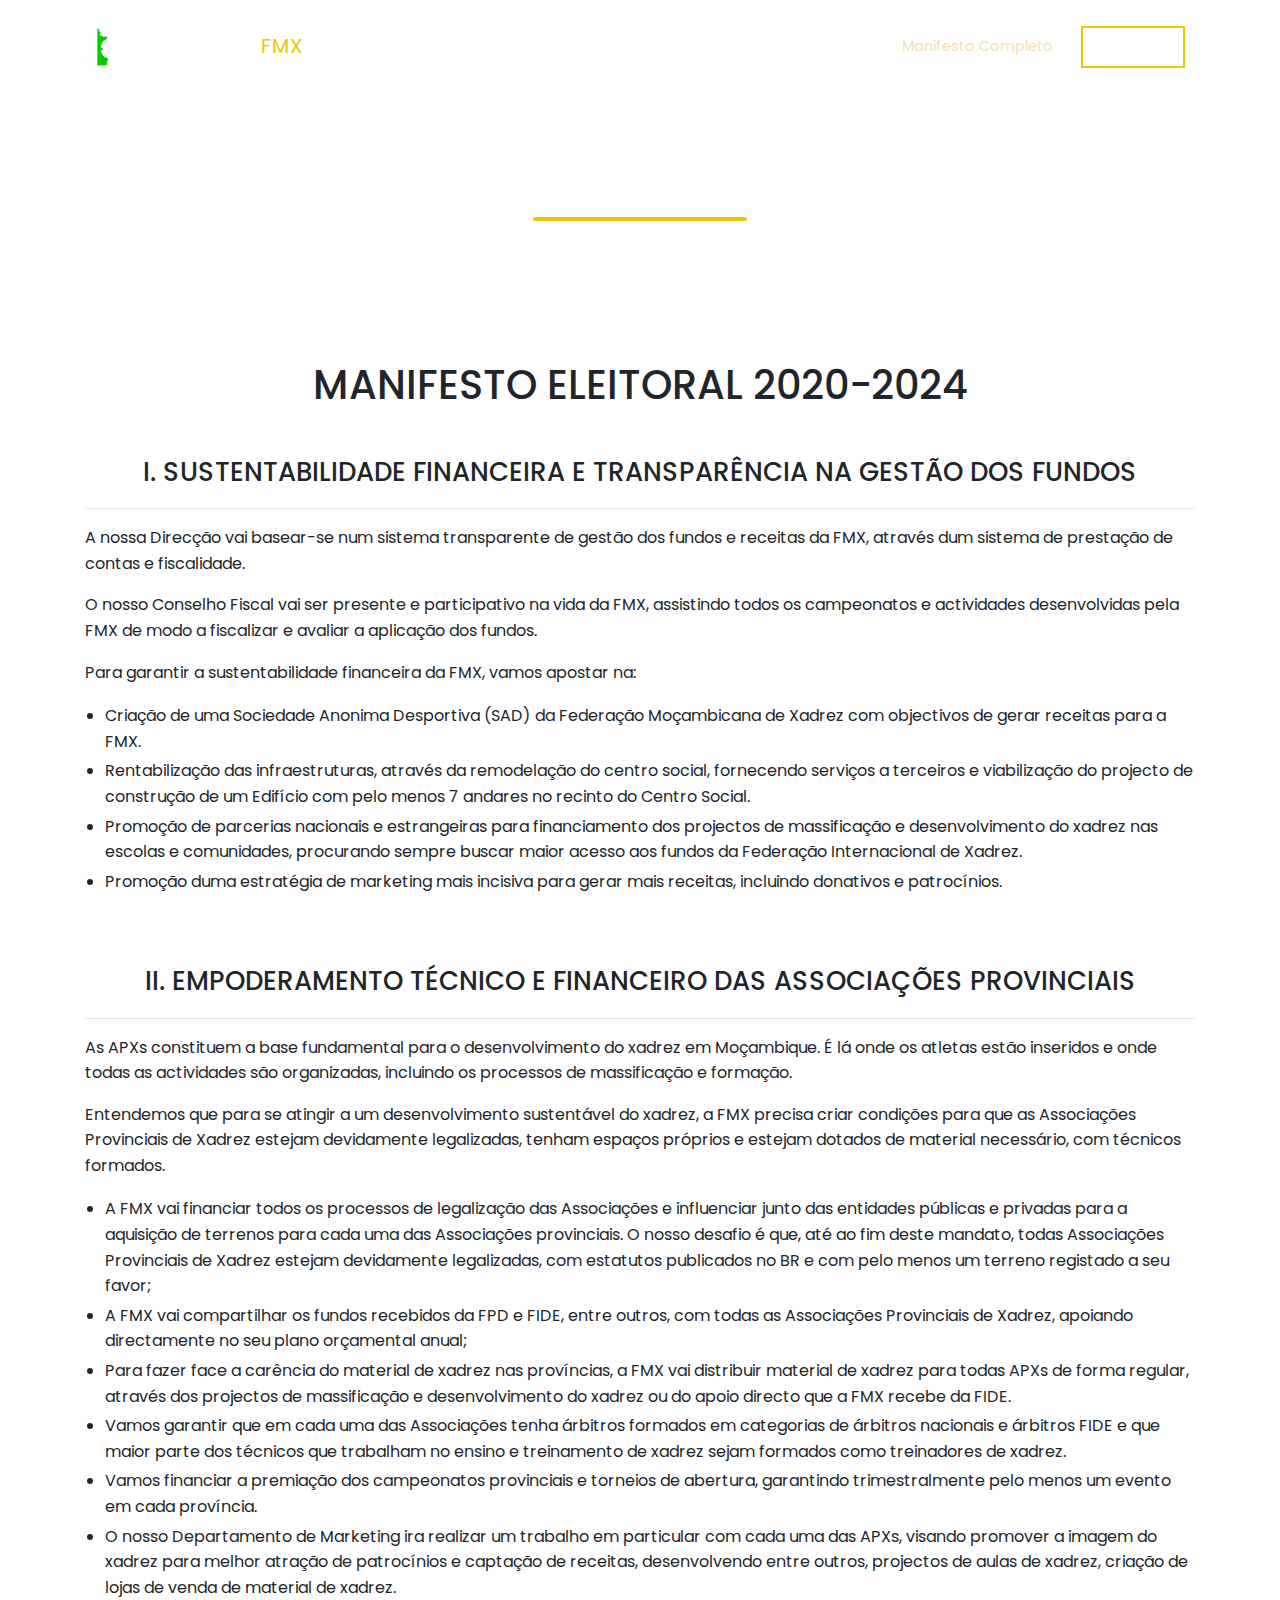
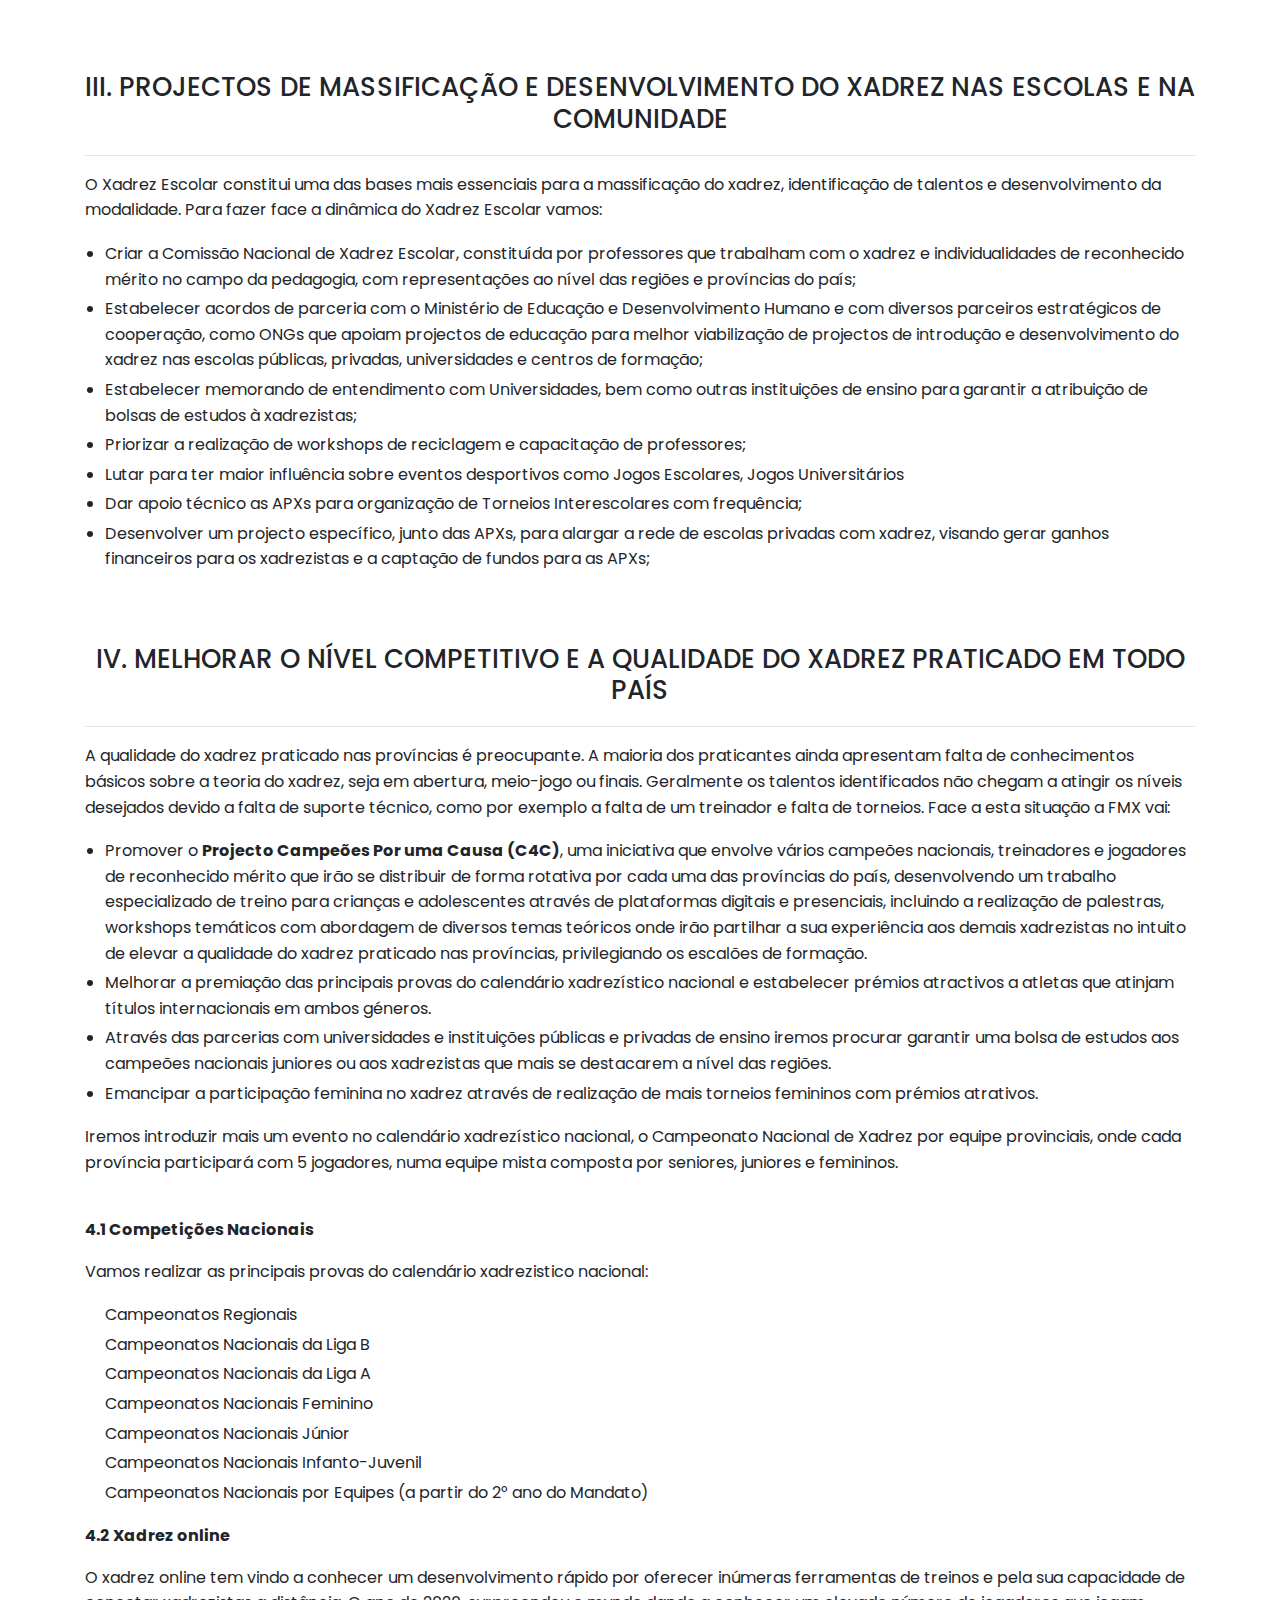
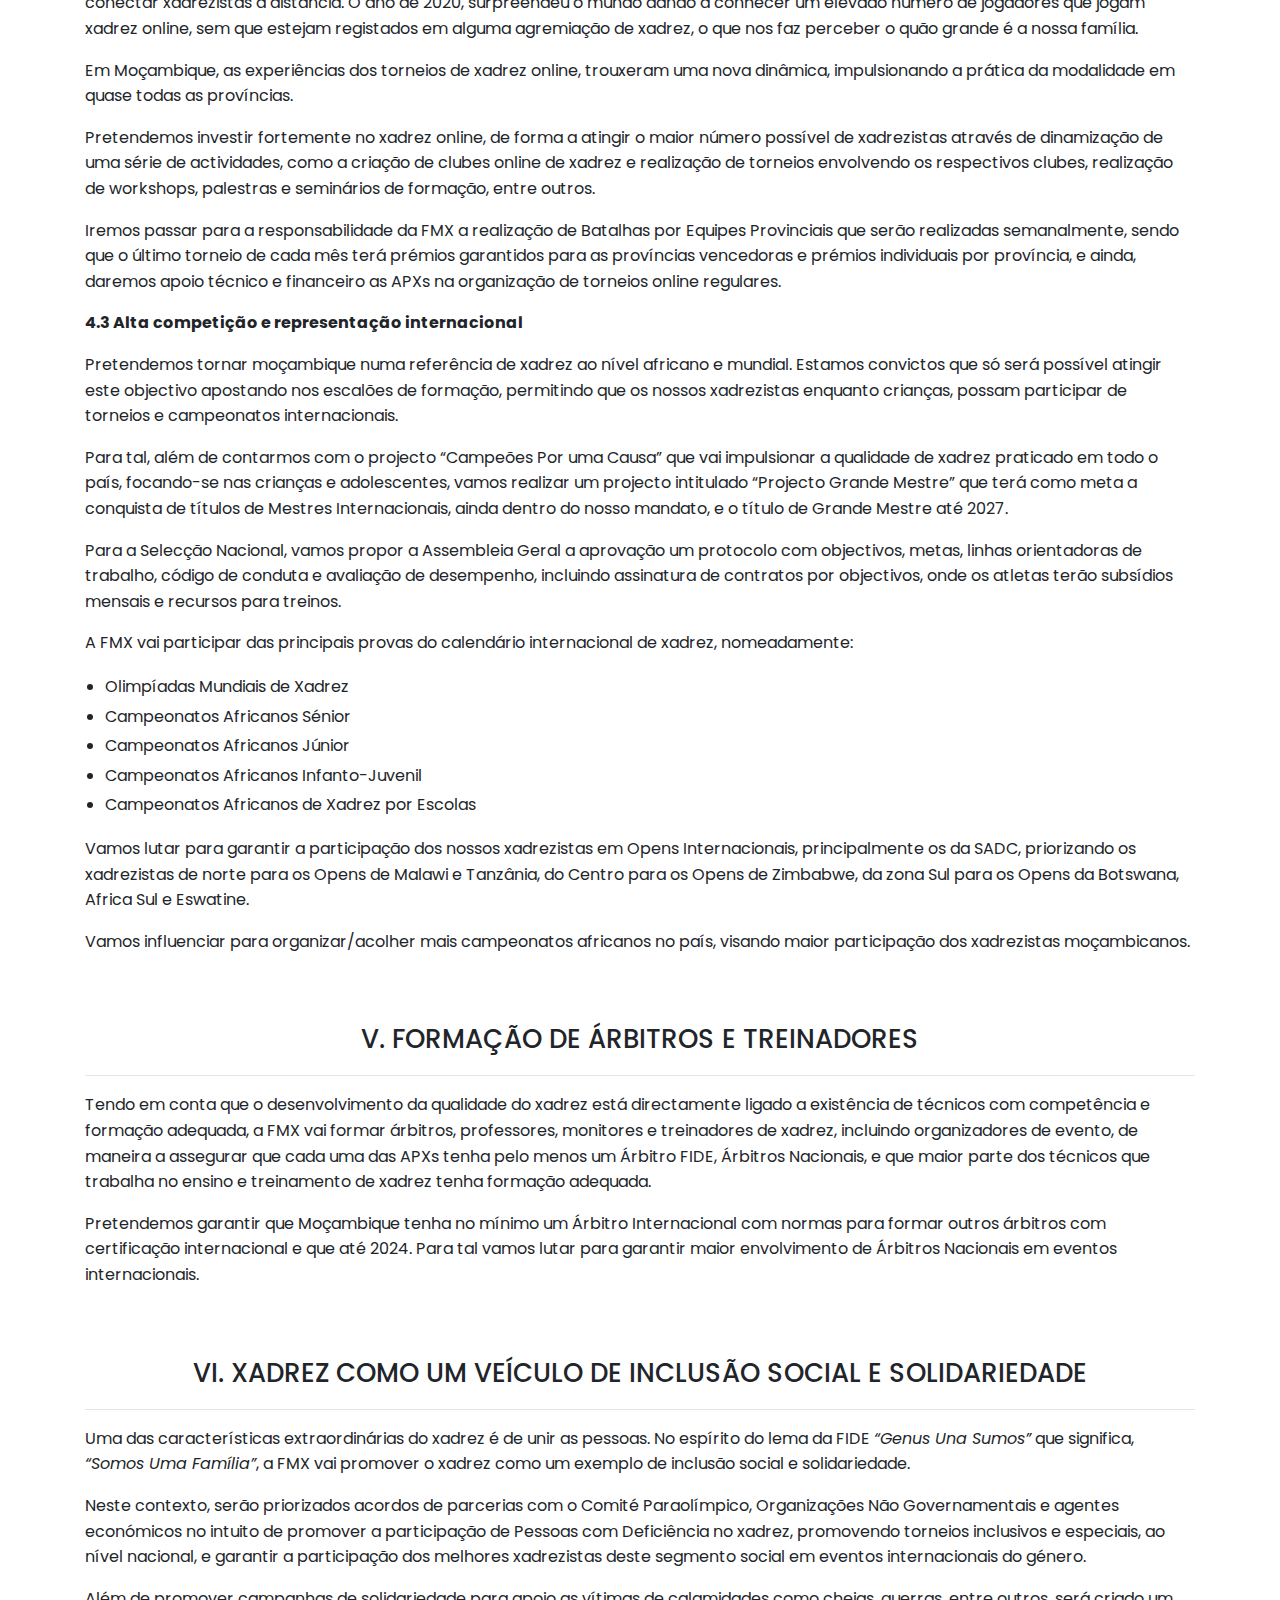
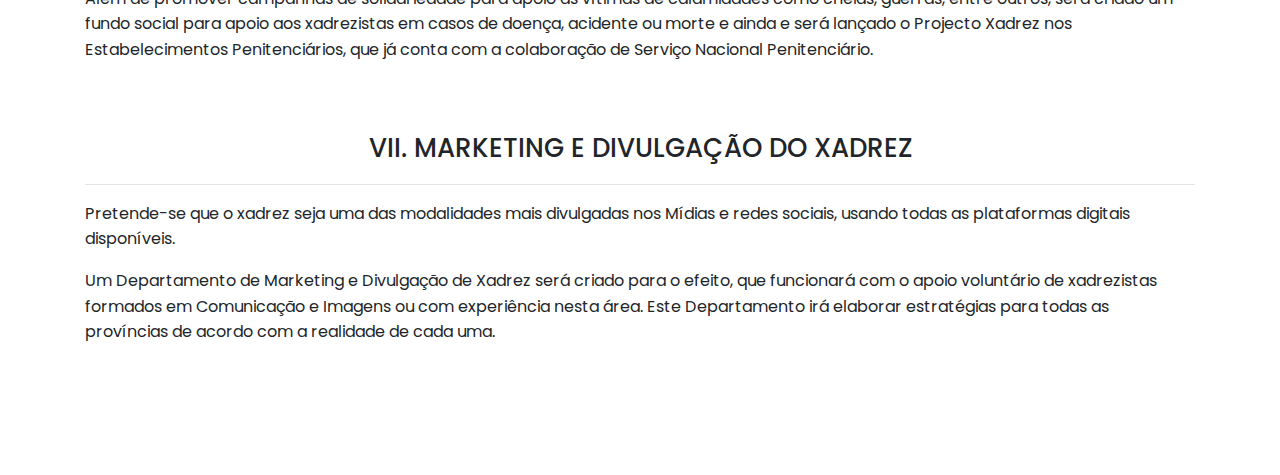
==== manifestocompleto.html @ 6a7afbae "Pagina Com os conteudos" ====
<!DOCTYPE html>
<html lang="en">

<head>
    <meta charset="UTF-8">
    <meta name="viewport" content="width=device-width, initial-scale=1.0">
    <!--Bootstrap CSS-->
    <link rel="stylesheet" href="https://stackpath.bootstrapcdn.com/bootstrap/4.5.2/css/bootstrap.min.css"
        integrity="sha384-JcKb8q3iqJ61gNV9KGb8thSsNjpSL0n8PARn9HuZOnIxN0hoP+VmmDGMN5t9UJ0Z" crossorigin="anonymous">
    <!-- Custom Stylsheets-->
    <link rel="stylesheet" href="./assets/css/reset.css">
    <link rel="stylesheet" href="./assets/css/main.css">
    <title>FMX - Candidatura</title>
    <!-- FONT AWESOME -->
    <link rel="stylesheet" href="https://cdnjs.cloudflare.com/ajax/libs/font-awesome/5.15.1/css/all.min.css" integrity="sha512-+4zCK9k+qNFUR5X+cKL9EIR+ZOhtIloNl9GIKS57V1MyNsYpYcUrUeQc9vNfzsWfV28IaLL3i96P9sdNyeRssA==" crossorigin="anonymous" />
</head>

<body>
    <!-- HERO WITH HEADER-->
    <section class="hero pageHero">
        <!--Header-->
        <header id="header" class="pageHeader">
            <nav class="navbar navbar-expand-lg">
                <div class="container">
                    <a class="navbar-brand" href="index.html">
                        <img style="width: 25px;" src="/img/candidaturaFMXLogo.png" alt="" srcset="">
                        CANDIDATURA <span>FMX</span></a>
                    <button class="navbar-toggler"><i class="fas fa-bars"></i></button>
                    <div class="overlay"></div>
                    <!--<div class="menu">-->
                        <ul class="navbar-nav hide-nav">
                            <li class="nav-item active">
                                <a class="nav-link nav-hovered" href="index.html">Inicio<span class="sr-only">(current)</span></a>
                            </li>
                            <li class="nav-item active">
                                <a class="nav-link nav-hovered" href="index.html#about">Quem Somos?<span class="sr-only">(current)</span></a>
                            </li>
                            <li class="nav-item active">
                                <a class="nav-link nav-hovered" href="index.html#cast">Elenco<span class="sr-only">(current)</span></a>
                            </li>
                            <li class="nav-item active">
                                <a class="nav-link nav-hovered" href="index.html#manifesto">Manifesto<span class="sr-only">(current)</span></a>
                            </li>
                            <li class="nav-item active">
                                <a class="nav-link nav-hovered actual" href="manifestocompleto.html">Manifesto Completo<span class="sr-only">(current)</span></a>
                            </li>
                            </li>
                            <li class="nav-item">
                                <a class=" btn secondary-btn nav-link square" href="#">CONTACTO</a>
                            </li>
                        </ul>
                    <!--</div>-->
                </div>
            </nav>
        </header>
        <!--Hero Content-->
        <div class="hero-content">
            <div class="container">
                <div class="row justify-content-center">
                    <h1 class="big-title">MANIFESTO ELEITORAL</h1>
                </div>
            </div>
        </div>
    </section>

    <!--CONTEUDO DA PAGINA-->
    <section class="textContent">
        <div class="container">
            <h1 class="text-center mb-5">MANIFESTO ELEITORAL 2020-2024</h1>
            <div class="bloco-texto">
                <div class="title-wrapper">
                    <h1 class="content-title">I. Sustentabilidade financeira e transparência na gestão dos fundos</h1>
                </div>
                <div class="text-wrapper">
                    <hr>
                    <p>A nossa Direcção vai basear-se num sistema transparente de gestão dos fundos e receitas da FMX, através dum sistema de prestação de contas e fiscalidade.</p>
                    <p>O nosso Conselho Fiscal vai ser presente e participativo na vida da FMX, assistindo todos os campeonatos e actividades desenvolvidas pela FMX de modo a fiscalizar e avaliar a aplicação dos fundos.</p>
                    <p>Para garantir a sustentabilidade financeira da FMX, vamos apostar na:</p>
                    <ul class="list">
                        <li>Criação de uma Sociedade Anonima Desportiva (SAD) da Federação Moçambicana de Xadrez com objectivos de gerar receitas para a FMX.</li>
                        <li>Rentabilização das infraestruturas, através da remodelação do centro social, fornecendo serviços a terceiros e viabilização do projecto de construção de um Edifício com pelo menos 7 andares no recinto do Centro Social.</li>
                        <li>Promoção de parcerias nacionais e estrangeiras para financiamento dos projectos de massificação e desenvolvimento do xadrez nas escolas e comunidades, procurando sempre buscar maior acesso aos fundos da Federação Internacional de Xadrez.</li>
                        <li>Promoção duma estratégia de marketing mais incisiva para gerar mais receitas, incluindo donativos e patrocínios.</li>
                    </ul>
                </div>
            </div>
            <div class="bloco-texto">
                <div class="title-wrapper">
                    <h1 class="content-title">II. Empoderamento técnico e financeiro das Associações Provinciais</h1>
                </div>
                <div class="text-wrapper">
                    <hr>
                    <p>As APXs constituem a base fundamental para o desenvolvimento do xadrez em Moçambique. É lá onde os atletas estão inseridos e onde todas as actividades são organizadas, incluindo os processos de massificação e formação.</p>
                    <p>Entendemos que para se atingir a um desenvolvimento sustentável do xadrez, a FMX precisa criar condições para que as Associações Provinciais de Xadrez estejam devidamente legalizadas, tenham espaços próprios e estejam dotados de material necessário, com técnicos formados.</p>
                    <ul class="list">
                        <li>A FMX vai financiar todos os processos de legalização das Associações e influenciar junto das entidades públicas e privadas para a aquisição de terrenos para cada uma das Associações provinciais. O nosso desafio é que, até ao fim deste mandato, todas Associações Provinciais de Xadrez estejam devidamente legalizadas, com estatutos publicados no BR e com pelo menos um terreno registado a seu favor;</li>
                        <li>A FMX vai compartilhar os fundos recebidos da FPD e FIDE, entre outros, com todas as Associações Provinciais de Xadrez, apoiando directamente no seu plano orçamental anual; </li>
                        <li>Para fazer face a carência do material de xadrez nas províncias, a FMX vai distribuir material de xadrez para todas APXs de forma regular, através dos projectos de massificação e desenvolvimento do xadrez ou do apoio directo que a FMX recebe da FIDE.</li>
                        <li>Vamos garantir que em cada uma das Associações tenha árbitros formados em categorias de árbitros nacionais e árbitros FIDE e que maior parte dos técnicos que trabalham no ensino e treinamento de xadrez sejam formados como treinadores de xadrez.</li>
                        <li>Vamos financiar a premiação dos campeonatos provinciais e torneios de abertura, garantindo trimestralmente pelo menos um evento em cada província.</li>
                        <li>O nosso Departamento de Marketing ira realizar um trabalho em particular com cada uma das APXs, visando promover a imagem do xadrez para melhor atração de patrocínios e captação de receitas, desenvolvendo entre outros, projectos de aulas de xadrez, criação de lojas de venda de material de xadrez.</li>
                    </ul>
                </div>
            </div>
            <div class="bloco-texto">
                <div class="title-wrapper">
                    <h1 class="content-title">III. Projectos de massificação e desenvolvimento do xadrez nas escolas e na comunidade</h1>
                </div>
                <div class="text-wrapper">
                    <hr>
                    <p>O Xadrez Escolar constitui uma das bases mais essenciais para a massificação do xadrez, identificação de talentos e desenvolvimento da modalidade. Para fazer face a dinâmica do Xadrez Escolar vamos:</p>
                    <ul class="list">
                        <li>Criar a Comissão Nacional de Xadrez Escolar, constituída por professores que trabalham com o xadrez e individualidades de reconhecido mérito no campo da pedagogia, com representações ao nível das regiões e províncias do país;</li>
                        <li>Estabelecer acordos de parceria com o Ministério de Educação e Desenvolvimento Humano e com diversos parceiros estratégicos de cooperação, como ONGs que apoiam projectos de educação para melhor viabilização de projectos de introdução e desenvolvimento do xadrez nas escolas públicas, privadas, universidades e centros de formação;</li>
                        <li>Estabelecer memorando de entendimento com Universidades, bem como outras instituições de ensino para garantir a atribuição de bolsas de estudos à xadrezistas;</li>
                        <li>Priorizar a realização de workshops de reciclagem e capacitação de professores;</li>
                        <li>Lutar para ter maior influência sobre eventos desportivos como Jogos Escolares, Jogos Universitários</li>
                        <li>Dar apoio técnico as APXs para organização de Torneios Interescolares com frequência;</li>
                        <li>Desenvolver um projecto específico, junto das APXs, para alargar a rede de escolas privadas com xadrez, visando gerar ganhos financeiros para os xadrezistas e a captação de fundos para as APXs;</li>
                    </ul>
                </div>
            </div>
            <div class="bloco-texto">
                <div class="title-wrapper">
                    <h1 class="content-title">IV. Melhorar o nível competitivo e a qualidade do xadrez praticado em todo país</h1>
                </div>
                <div class="text-wrapper">
                    <hr>
                    <p>A qualidade do xadrez praticado nas províncias é preocupante. A maioria dos praticantes ainda apresentam falta de conhecimentos básicos sobre a teoria do xadrez, seja em abertura, meio-jogo ou finais. Geralmente os talentos identificados não chegam a atingir os níveis desejados devido a falta de suporte técnico, como por exemplo a falta de um treinador e falta de torneios. Face a esta situação a FMX vai:</p>
                    <ul class="list">
                        <li>Promover o <b>Projecto Campeões Por uma Causa (C4C)</b>, uma iniciativa que envolve vários campeões nacionais, treinadores e jogadores de reconhecido mérito que irão se distribuir de forma rotativa por cada uma das províncias do país, desenvolvendo um trabalho especializado de treino para crianças e adolescentes através de plataformas digitais e presenciais, incluindo a realização de palestras, workshops temáticos com abordagem de diversos temas teóricos onde irão partilhar a sua experiência aos demais xadrezistas no intuito de elevar a qualidade do xadrez praticado nas províncias, privilegiando os escalões de formação.</li>
                        <li>Melhorar a premiação das principais provas do calendário xadrezístico nacional e estabelecer prémios atractivos a atletas que atinjam títulos internacionais em ambos géneros.</li>
                        <li>Através das parcerias com universidades e instituições públicas e privadas de ensino iremos procurar garantir uma bolsa de estudos aos campeões nacionais juniores ou aos xadrezistas que mais se destacarem a nível das regiões. </li>
                        <li>Emancipar a participação feminina no xadrez através de realização de mais torneios femininos com prémios atrativos. </li>
                    </ul>
                    <p>Iremos introduzir mais um evento no calendário xadrezístico nacional, o Campeonato Nacional de Xadrez por equipe provinciais, onde cada província participará com 5 jogadores, numa equipe mista composta por seniores, juniores e femininos.</p>
                    <br>
                    <div class="alinea">
                        <p><b>4.1 Competições Nacionais</b></p>
                        <p>Vamos realizar as principais provas do calendário xadrezistico nacional:</p>
                        <ul class="list list-none">
                            <li>Campeonatos Regionais</li>
                            <li>Campeonatos Nacionais da Liga B</li>
                            <li>Campeonatos Nacionais da Liga A</li>
                            <li>Campeonatos Nacionais Feminino</li>
                            <li>Campeonatos Nacionais Júnior</li>
                            <li>Campeonatos Nacionais Infanto-Juvenil</li>
                            <li>Campeonatos Nacionais por Equipes (a partir do 2° ano do Mandato)</li>
                        </ul>
                    </div>
                    <div class="alinea">
                        <p><b>4.2 Xadrez online</b></p>
                        <p>O xadrez online tem vindo a conhecer um desenvolvimento rápido por oferecer inúmeras ferramentas de treinos e pela sua capacidade de conectar xadrezistas a distância. O ano de 2020, surpreendeu o mundo dando a conhecer um elevado número de jogadores que jogam xadrez online, sem que estejam registados em alguma agremiação de xadrez, o que nos faz perceber o quão grande é a nossa família.</p>
                        <p>Em Moçambique, as experiências dos torneios de xadrez online, trouxeram uma nova dinâmica, impulsionando a prática da modalidade em quase todas as províncias. </p>
                        <p>Pretendemos investir fortemente no xadrez online, de forma a atingir o maior número possível de xadrezistas através de dinamização de uma série de actividades, como a criação de clubes online de xadrez e realização de torneios envolvendo os respectivos clubes, realização de workshops, palestras e seminários de formação, entre outros.</p>
                        <p>Iremos passar para a responsabilidade da FMX a realização de Batalhas por Equipes Provinciais que serão realizadas semanalmente, sendo que o último torneio de cada mês terá prémios garantidos para as províncias vencedoras e prémios individuais por província, e ainda, daremos apoio técnico e financeiro as APXs na organização de torneios online regulares.</p>
                    </div>
                    <div class="alinea">
                        <p><b>4.3 Alta competição e representação internacional</b></p>
                        <p>Pretendemos tornar moçambique numa referência de xadrez ao nível africano e mundial. Estamos convictos que só será possível atingir este objectivo apostando nos escalões de formação, permitindo que os nossos xadrezistas enquanto crianças, possam participar de torneios e campeonatos internacionais.</p>
                        <p>Para tal, além de contarmos com o projecto “Campeões Por uma Causa” que vai impulsionar a qualidade de xadrez praticado em todo o país, focando-se nas crianças e adolescentes, vamos realizar um projecto intitulado “Projecto Grande Mestre” que terá como meta a conquista de títulos de Mestres Internacionais, ainda dentro do nosso mandato, e o título de Grande Mestre até 2027.</p>
                        <p>Para a Selecção Nacional, vamos propor a Assembleia Geral a aprovação um protocolo com objectivos, metas, linhas orientadoras de trabalho, código de conduta e avaliação de desempenho, incluindo assinatura de contratos por objectivos, onde os atletas terão subsídios mensais e recursos para treinos.</p>
                    </div>
                    <p>A FMX vai participar das principais provas do calendário internacional de xadrez, nomeadamente:</p>
                    <ul class="list">
                        <li>Olimpíadas Mundiais de Xadrez</li>
                        <li>Campeonatos Africanos Sénior</li>
                        <li>Campeonatos Africanos Júnior</li>
                        <li>Campeonatos Africanos Infanto-Juvenil</li>
                        <li>Campeonatos Africanos de Xadrez por Escolas</li>
                    </ul>
                    <p>Vamos lutar para garantir a participação dos nossos xadrezistas em Opens Internacionais, principalmente os da SADC, priorizando os xadrezistas de norte para os Opens de Malawi e Tanzânia, do Centro para os Opens de Zimbabwe, da zona Sul para os Opens da Botswana, Africa Sul e Eswatine.</p>
                    <p>Vamos influenciar para organizar/acolher mais campeonatos africanos no país, visando maior participação dos xadrezistas moçambicanos.</p>
                </div>
            </div>
            <div class="bloco-texto">
                <div class="title-wrapper">
                    <h1 class="content-title">V. Formação de árbitros e treinadores</h1>
                </div>
                <div class="text-wrapper">
                    <hr>
                    <p>Tendo em conta que o desenvolvimento da qualidade do xadrez está directamente ligado a existência de técnicos com competência e formação adequada, a FMX vai formar árbitros, professores, monitores e treinadores de xadrez, incluindo organizadores de evento, de maneira a assegurar que cada uma das APXs tenha pelo menos um Árbitro FIDE, Árbitros Nacionais, e que maior parte dos técnicos que trabalha no ensino e treinamento de xadrez tenha formação adequada.</p>
                    <p>Pretendemos garantir que Moçambique tenha no mínimo um Árbitro Internacional com normas para formar outros árbitros com certificação internacional e que até 2024. Para tal vamos lutar para garantir maior envolvimento de Árbitros Nacionais em eventos internacionais.</p>
                </div>
            </div>
            <div class="bloco-texto">
                <div class="title-wrapper">
                    <h1 class="content-title">VI. Xadrez como um veículo de inclusão social e solidariedade</h1>
                </div>
                <div class="text-wrapper">
                    <hr>
                    <p>Uma das características extraordinárias do xadrez é de unir as pessoas. No espírito do lema da FIDE <i>“Genus Una Sumos”</i> que significa, <i>“Somos Uma Família”</i>, a FMX vai promover o xadrez como um exemplo de inclusão social e solidariedade.</p>
                    <p>Neste contexto, serão priorizados acordos de parcerias com o Comité Paraolímpico, Organizações Não Governamentais e agentes económicos no intuito de promover a participação de Pessoas com Deficiência no xadrez, promovendo torneios inclusivos e especiais, ao nível nacional, e garantir a participação dos melhores xadrezistas deste segmento social em eventos internacionais do género.</p>
                    <p>Além de promover campanhas de solidariedade para apoio as vítimas de calamidades como cheias, guerras, entre outros, será criado um fundo social para apoio aos xadrezistas em casos de doença, acidente ou morte e ainda e será lançado o Projecto Xadrez nos Estabelecimentos Penitenciários, que já conta com a colaboração de Serviço Nacional Penitenciário.</p>
                </div>
            </div>
            <div class="bloco-texto">
                <div class="title-wrapper">
                    <h1 class="content-title">VII. Marketing e divulgação do xadrez</h1>
                </div>
                <div class="text-wrapper">
                    <hr>
                    <p>Pretende-se que o xadrez seja uma das modalidades mais divulgadas nos Mídias e redes sociais, usando todas as plataformas digitais disponíveis.</p>
                    <p>Um Departamento de Marketing e Divulgação de Xadrez será criado para o efeito, que funcionará com o apoio voluntário de xadrezistas formados em Comunicação e Imagens ou com experiência nesta área. Este Departamento irá elaborar estratégias para todas as províncias de acordo com a realidade de cada uma.</p>
                </div>
            </div>
        </div>
    </section>
    <script src="./assets/javascript/index.js"></script>
</body>
</html>
---- assets/css/main.css ----
/*CORES ==============================*/
/*FONTES ============================*/
/*BACKGROUNDS =======================*/
/*SHADOWS ========================*/
/*ABOUT SECTION MARGIN*/
/*Tipography ================ */
/*Fontes*/
@import url("https://fonts.googleapis.com/css2?family=Montserrat:wght@300;400;500;600;700;900&display=swap");
@import url("https://fonts.googleapis.com/css2?family=Poppins:wght@300;400;500;600;700;800;900&display=swap");
body {
  font-size: 16px;
  line-height: 1.5;
  font-family: Poppins, sans-serif;
}

.list {
  padding-left: 20px;
}

.list-none {
  list-style: none;
}

.big-title {
  font-size: 2.7rem;
  font-weight: 700;
  font-family: "Montserrat", sans-serif;
}

.big-title span {
  color: #e7c900;
}

.small-title1 {
  font-family: Poppins, sans-serif;
  font-weight: 400;
  letter-spacing: 2px;
  font-size: 1.2rem;
  color: #e7c900;
  padding-left: 53px;
  position: relative;
}

.small-title1::before {
  content: "";
  width: 45px;
  height: 10%;
  border-radius: 5px;
  background: #e7c900;
  position: absolute;
  top: 45%;
  left: 0px;
}

.small-title {
  font-family: Poppins, sans-serif;
  font-weight: 400;
  letter-spacing: 2px;
  font-size: 1.2rem;
  color: #e7c900;
  padding-left: 53px;
  position: relative;
}

.small-title::before {
  content: "";
  width: 45px;
  height: 10%;
  border-radius: 5px;
  background: #e7c900;
  position: absolute;
  top: 45%;
  left: 0px;
}

h1 {
  margin-bottom: 20px;
}

h3 {
  font-size: 1.3rem;
  margin-bottom: 20px;
}

h4 {
  font-size: 1.125rem;
}

.content-title {
  font-size: 1.625rem;
  text-transform: uppercase;
}

.sub-title {
  font-size: 1.125rem;
  text-transform: uppercase;
}

/*==================== Buttons ==============*/
.btn {
  margin-right: 15px;
  background-color: #e7c900;
  border-radius: 8px;
}

.btn:hover {
  background: none;
  color: #ffff;
  border: 2px solid #e7c900;
}

.square {
  border-radius: 0;
}

.secondary-btn {
  color: #ffff;
  background: none;
  border: 2px solid #e7c900;
}

.secondary-btn:hover {
  background: #e7c900;
  color: #1f232b;
}

/*STYLES FOR THE HERO SECTION */
.hero {
  /*General Hero Styles*/
  color: #ffff;
  background: url(/img/Background2.png);
  background-size: cover;
  min-height: 650px;
  /*HEADER Sytles on scroll*/
  /*Header Syles*/
  /*Hero Content Syles*/
}

.hero .navScrolled {
  position: fixed;
  top: 0;
  width: 100vw;
  background: #040d20e1;
  padding: 8px 0;
  -webkit-box-shadow: 0 1px 3px rgba(0, 0, 0, 0.12), 0 1px 2px rgba(0, 0, 0, 0.24);
          box-shadow: 0 1px 3px rgba(0, 0, 0, 0.12), 0 1px 2px rgba(0, 0, 0, 0.24);
  z-index: 3000;
}

.hero header {
  -webkit-transition: all 500ms;
  transition: all 500ms;
  padding: 15px 0;
}

.hero header .container .btn {
  margin-right: 0;
}

.hero header span {
  color: #e7c900;
}

.hero header a {
  color: #ffff;
}

.hero header .nav-link {
  font-size: .9rem;
}

.hero header .actual {
  color: wheat;
}

.hero header .nav-hovered {
  -webkit-transition: all 300ms;
  transition: all 300ms;
  position: relative;
}

.hero header .nav-hovered::before {
  -webkit-transition: all 500ms;
  transition: all 500ms;
  content: "";
  position: absolute;
  left: 4%;
  bottom: 2px;
  border-radius: 8px;
  width: 0;
  height: 0px;
  background: #e7c900;
}

.hero header .nav-hovered:hover {
  color: #e7c900;
}

.hero header .nav-hovered:hover::before {
  width: 92%;
  height: 2px;
}

.hero header .nav-item {
  display: -webkit-box;
  display: -ms-flexbox;
  display: flex;
  -webkit-box-align: center;
      -ms-flex-align: center;
          align-items: center;
  padding: 0 10px;
}

.hero header .navbar-nav {
  margin-left: auto;
  -webkit-transition: all 800ms;
  transition: all 800ms;
}

.hero header .navbar-toggler i {
  color: white !important;
}

.hero header .show {
  width: 100vw;
  height: 100vh;
}

.hero header .overlay {
  position: fixed;
  top: 0;
  left: 0;
  z-index: 500;
  background: rgba(0, 0, 0, 0.247);
}

.hero .hero-content {
  padding: 100px 0;
}

.hero .hero-content h1, .hero .hero-content p {
  margin-bottom: 25px;
}

/*STYLES FOR THE ABOUT SECTION*/
.about {
  background: #f2f2f2;
  padding: 10px 0;
}

.about .container {
  position: relative;
  outline: none;
}

.about .text {
  padding: 90px 0;
  margin-bottom: 30px;
}

.about .text .quem-somos {
  margin-bottom: 45px;
}

.about .text .o-que-trazemos {
  margin-bottom: 45px;
}

.about .text .sobre-candidato {
  margin-bottom: 45px;
}

.about .text .sobre-candidato .name {
  text-transform: uppercase;
  font-size: 1.2rem;
  color: #e7c900;
  background: #1f232b;
  border-radius: 8px;
  -webkit-box-shadow: 0 1px 3px rgba(0, 0, 0, 0.12), 0 1px 2px rgba(0, 0, 0, 0.24);
          box-shadow: 0 1px 3px rgba(0, 0, 0, 0.12), 0 1px 2px rgba(0, 0, 0, 0.24);
  padding: 4px 15px;
  font-weight: 600;
}

.about .text .sobre-candidato .candidato-texto {
  padding-left: 50px;
  display: -webkit-box;
  display: -ms-flexbox;
  display: flex;
  -webkit-box-align: center;
      -ms-flex-align: center;
          align-items: center;
}

.about .text .sobre-candidato .fotografia .foto {
  background: #f2f2f2;
}

.about .text .sobre-candidato .fotografia img {
  position: relative;
  width: 100%;
  border-radius: 8px;
}

.about .text .sobre-candidato .fotografia::before {
  display: none;
  content: "";
  width: 94%;
  height: 100%;
  top: 6%;
  left: 10%;
  position: absolute;
  border-radius: 8px;
  border: 3px solid #e7c900;
}

.about .text .linhas-estrategicas {
  margin-top: 70px;
}

.about .cards {
  display: none;
  position: absolute;
  bottom: -26%;
}

.about .imagem {
  -webkit-box-shadow: 0 1px 3px rgba(0, 0, 0, 0.12), 0 1px 2px rgba(0, 0, 0, 0.24);
          box-shadow: 0 1px 3px rgba(0, 0, 0, 0.12), 0 1px 2px rgba(0, 0, 0, 0.24);
  position: relative;
  border-radius: 8px;
  height: 200px;
  background: blue;
}

.about .imagem img {
  border-radius: 8px;
  width: 100%;
  height: 100%;
  -o-object-fit: cover;
     object-fit: cover;
}

.about .imagem div {
  display: none;
  -webkit-box-align: center;
      -ms-flex-align: center;
          align-items: center;
  -webkit-box-pack: center;
      -ms-flex-pack: center;
          justify-content: center;
  background: #ffff;
  -webkit-box-shadow: 0 3px 6px rgba(0, 0, 0, 0.16), 0 3px 6px rgba(0, 0, 0, 0.23);
          box-shadow: 0 3px 6px rgba(0, 0, 0, 0.16), 0 3px 6px rgba(0, 0, 0, 0.23);
  text-align: center;
  width: 90%;
  height: 60px;
  position: absolute;
  bottom: -10px;
  left: 5%;
}

/*STYLES FOR THE CAST SECTION*/
.cast {
  padding-top: 170px;
}

.cast .elenco {
  margin-top: 55px;
}

.cast .elenco h3 {
  text-align: center;
  background: #1f232b;
  color: #e7c900;
  border-radius: 8px;
  -webkit-box-shadow: 0 1px 3px rgba(0, 0, 0, 0.12), 0 1px 2px rgba(0, 0, 0, 0.24);
          box-shadow: 0 1px 3px rgba(0, 0, 0, 0.12), 0 1px 2px rgba(0, 0, 0, 0.24);
  padding: 3px 0;
}

.cast .elenco .row {
  margin-bottom: 50px;
  -webkit-box-pack: center;
      -ms-flex-pack: center;
          justify-content: center;
}

.cast .membro {
  text-align: center;
}

.cast .membro p {
  margin: 0;
  padding: 0;
  font-weight: 300;
}

.cast .membro img {
  margin-bottom: 10px;
  width: 120px;
  height: 120px;
  border-radius: 50%;
  -o-object-fit: cover;
     object-fit: cover;
}

/*// Extra small devices (portrait phones, less than 576px)
// No media query for `xs` since this is the default in Bootstrap

// Small devices (landscape phones, 576px and up)
@media (min-width: 576px) { ... }

// Medium devices (tablets, 768px and up)
@media (min-width: 768px) { ... }

// Large devices (desktops, 992px and up)
@media (min-width: 992px) { ... }

// Extra large devices (large desktops, 1200px and up)
@media (min-width: 1200px) { ... }*/
@media (max-width: 768px) {
  .big-title {
    font-size: 2.2rem;
  }
  .hero-content {
    text-align: center;
  }
  .small-title1 {
    padding-left: 0;
  }
  .small-title1::before {
    display: none;
  }
}

@media (max-width: 992px) {
  .hide-nav {
    -webkit-transform: translateX(-100%);
            transform: translateX(-100%);
  }
  .navbar-nav {
    -webkit-box-pack: center;
        -ms-flex-pack: center;
            justify-content: center;
    width: 30vw;
    background: #1f232b;
    position: fixed;
    top: 0;
    left: 0;
    width: 60vw;
    height: 100vh;
    z-index: 1000;
  }
  .navbar-nav .btn {
    width: 120px;
  }
  .navbar-nav li {
    padding: 15px 0;
    display: -webkit-box;
    display: -ms-flexbox;
    display: flex;
    -webkit-box-pack: center;
        -ms-flex-pack: center;
            justify-content: center;
  }
}

.scroll {
  height: 2000px;
}

.pageHero {
  background: url(/img/pageHeroBg.png) no-repeat;
  background-size: cover;
  min-height: 200px;
}

.pageHero .hero-content {
  padding: 65px 0;
}

.pageHero .hero-content h1 {
  text-align: center;
  position: relative;
}

.pageHero .hero-content h1::before {
  content: "";
  width: 40%;
  border-radius: 8px;
  height: 4px;
  left: 30%;
  bottom: -10px;
  background: #e7c900;
  position: absolute;
}

.textContent {
  line-height: 1.6;
  padding: 60px 0;
}

.textContent .title-wrapper {
  text-align: center;
  margin-bottom: 20px;
}

.textContent ol {
  list-style: none;
}

.textContent li {
  padding: 2px 0;
}

.textContent .bloco-texto {
  margin-bottom: 70px;
}

.hide {
  display: none;
}

.actual-btn {
  border-left: 2px solid #e7c900 !important;
  color: blue;
}

.manifesto {
  background: #f2f2f2;
  padding: 40px 0;
}

.manifesto .tab-text {
  padding-left: 80px;
}

.manifesto .row {
  padding: 50px 0;
}

.botoes {
  display: -webkit-box;
  display: -ms-flexbox;
  display: flex;
  -webkit-box-orient: vertical;
  -webkit-box-direction: normal;
      -ms-flex-direction: column;
          flex-direction: column;
}

.botoes button {
  -webkit-transition: border color 500ms ease-in;
  transition: border color 500ms ease-in;
  padding: 8px 16px;
  border: 0px solid #e7c900;
  background: none;
}

.botoes button:hover {
  color: blue;
  border-left: 3px solid #e7c900;
}

html {
  scroll-behavior: smooth;
}
/*# sourceMappingURL=main.css.map */
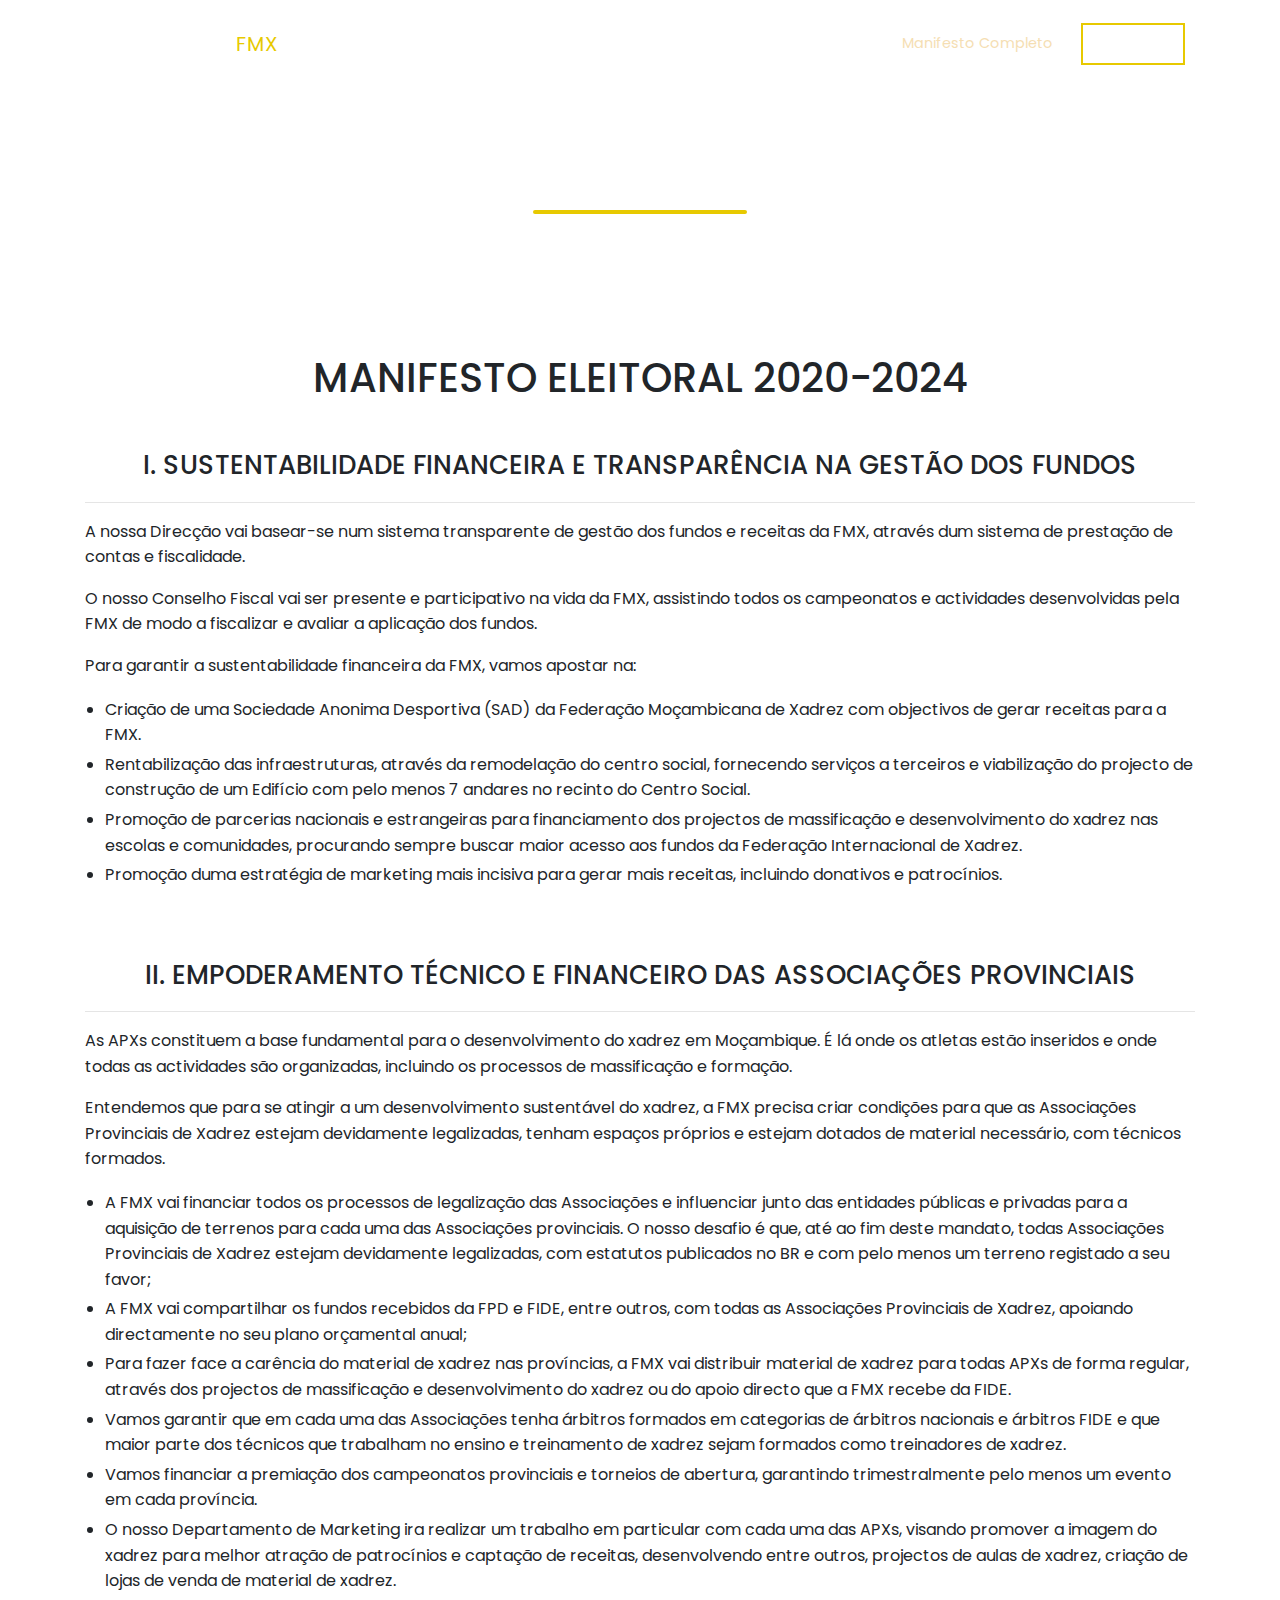
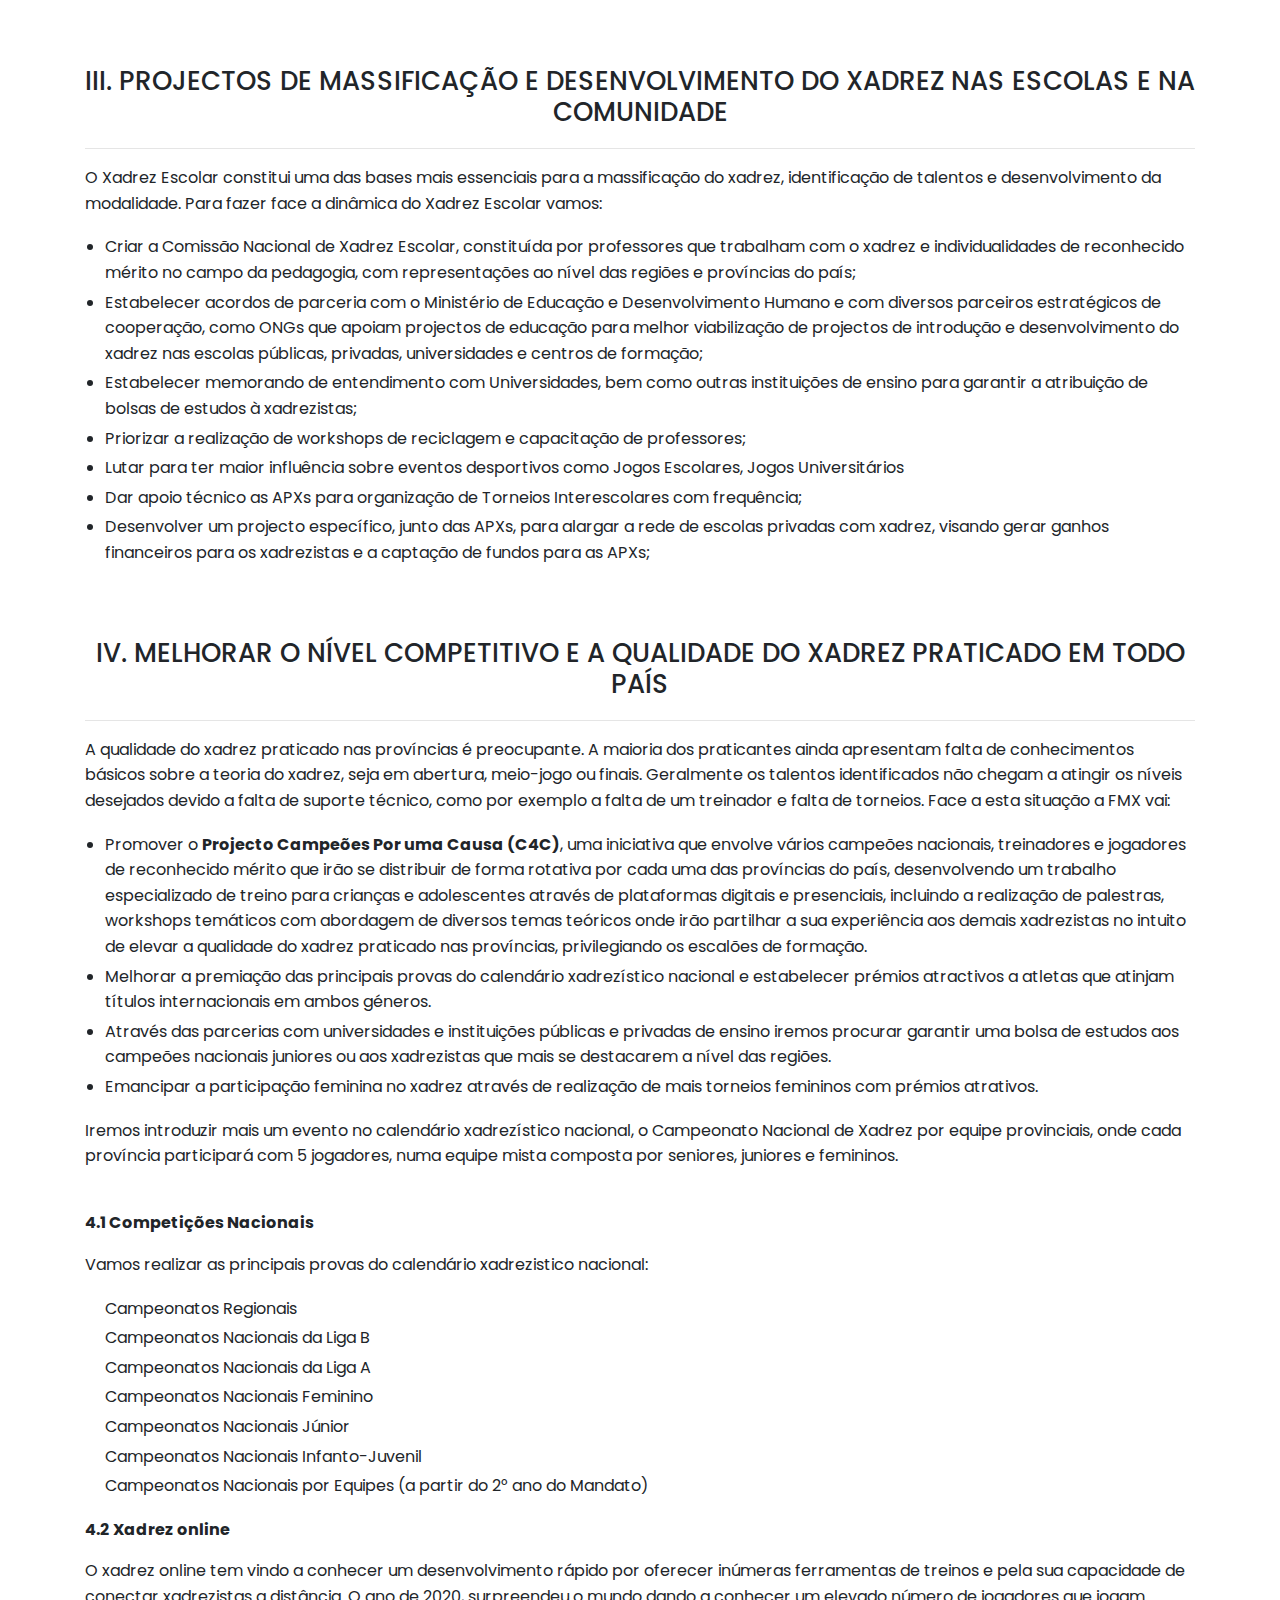
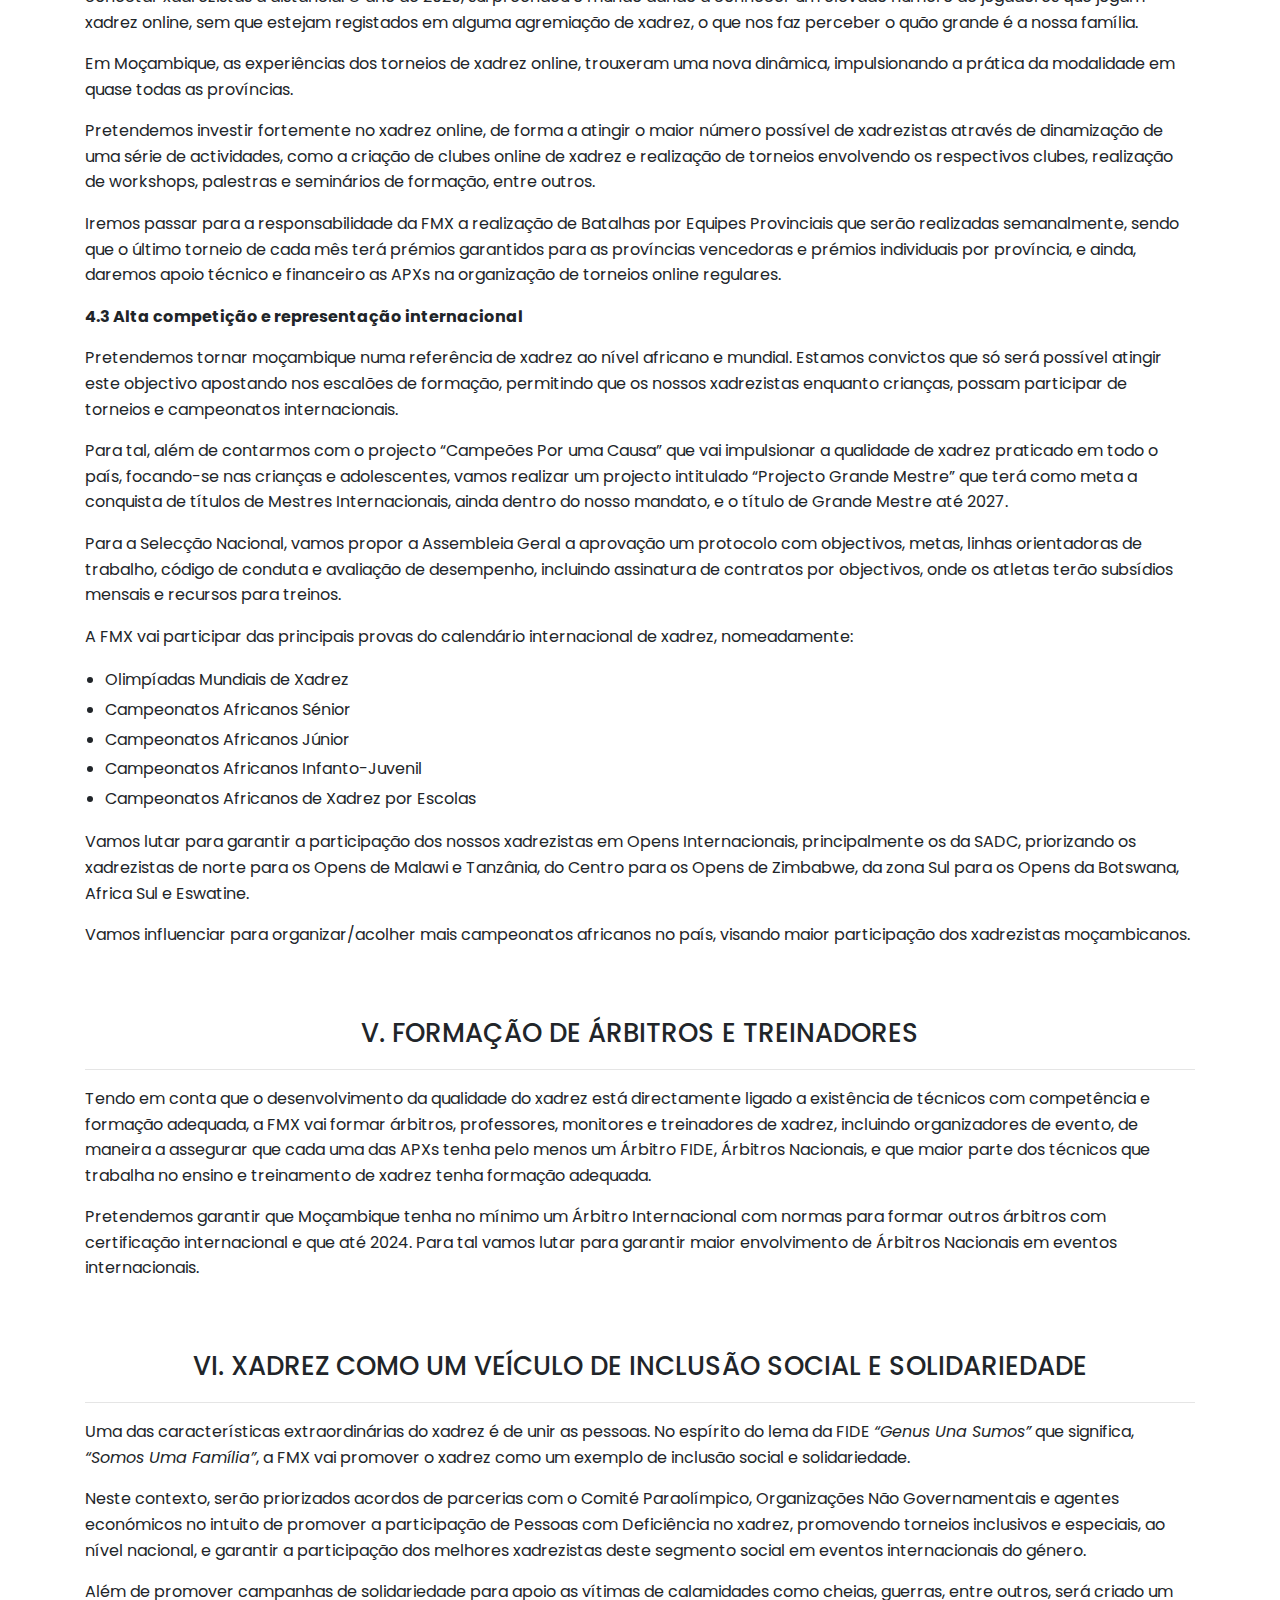
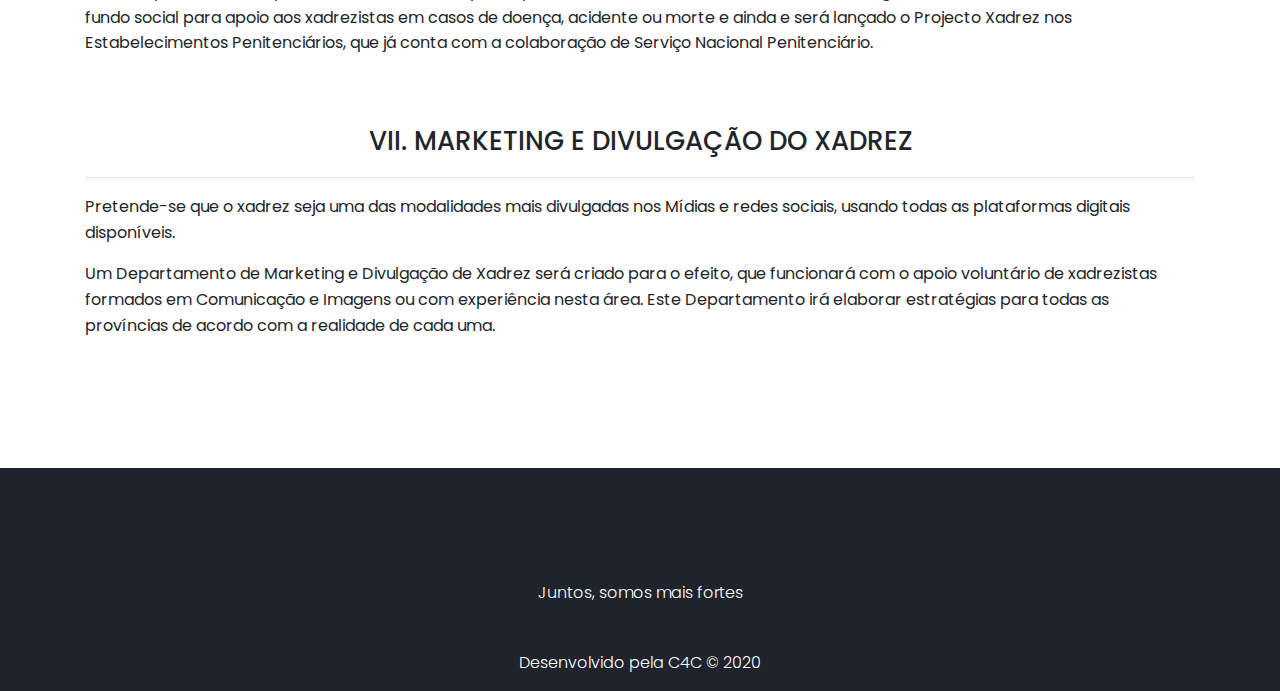
==== commit 26f73665: "Alterando a Subpagina" ====
--- a/manifestocompleto.html
+++ b/manifestocompleto.html
@@ -23,7 +23,7 @@
             <nav class="navbar navbar-expand-lg">
                 <div class="container">
                     <a class="navbar-brand" href="index.html">
-                        <img style="width: 25px;" src="/img/candidaturaFMXLogo.png" alt="" srcset="">
+                        <img style="width: 55px;" src="/img/logov2black.png" alt="" srcset="">
                         CANDIDATURA <span>FMX</span></a>
                     <button class="navbar-toggler"><i class="fas fa-bars"></i></button>
                     <div class="overlay"></div>
@@ -206,6 +206,19 @@
             </div>
         </div>
     </section>
+    <!--FOOTER-->
+    <footer>
+        <div class="container">
+            <h1><img style="width: 160px;" src="./img/logov2black.png" alt="" srcset=""></h1>
+            <p>Juntos, somos mais fortes</p>
+            <div class="socialicons"> 
+                <a href="https://www.facebook.com/c4cxadrez"><i class="fab fa-facebook-f"></i></a>
+                <a href="https://www.youtube.com/channel/UCSIhPKVoonopgTP0HUuTa8g"><i class="fab fa-youtube"></i></a>
+                <a href="https://www.facebook.com/c4cxadrez"><i class="fab fa-instagram"></i></a>
+            </div>
+            <p class="end">Desenvolvido pela C4C © 2020</p>
+        </div>
+    </footer>
     <script src="./assets/javascript/index.js"></script>
 </body>
 </html>--- a/assets/css/main.css
+++ b/assets/css/main.css
@@ -3,6 +3,7 @@
 /*BACKGROUNDS =======================*/
 /*SHADOWS ========================*/
 /*ABOUT SECTION MARGIN*/
+/*PADDING*/
 /*Tipography ================ */
 /*Fontes*/
 @import url("https://fonts.googleapis.com/css2?family=Montserrat:wght@300;400;500;600;700;900&display=swap");
@@ -57,13 +58,13 @@
   font-weight: 400;
   letter-spacing: 2px;
   font-size: 1.2rem;
-  color: #e7c900;
-  padding-left: 53px;
+  color: #2727ad;
   position: relative;
 }
 
 .small-title::before {
   content: "";
+  display: none;
   width: 45px;
   height: 10%;
   border-radius: 5px;
@@ -303,7 +304,6 @@
 }
 
 .about .text .sobre-candidato .fotografia::before {
-  display: none;
   content: "";
   width: 94%;
   height: 100%;
@@ -419,7 +419,52 @@
 
 // Extra large devices (large desktops, 1200px and up)
 @media (min-width: 1200px) { ... }*/
+@media (max-width: 450px) {
+  .small-title {
+    padding-left: 0 !important;
+    padding-right: 0 !important;
+  }
+  .small-title::before {
+    display: none !important;
+  }
+}
+
+@media (max-width: 576px) {
+  .small-title, .titlesection {
+    text-align: center;
+  }
+  .about ul, .about ol {
+    padding-left: 25px;
+  }
+}
+
 @media (max-width: 768px) {
+  .bloco-texto {
+    padding-left: 2%;
+    padding-right: 2%;
+  }
+  .about .fotografia::before {
+    display: none;
+  }
+  .manifesto .botoes {
+    -webkit-box-orient: horizontal;
+    -webkit-box-direction: normal;
+        -ms-flex-direction: row;
+            flex-direction: row;
+    -ms-flex-wrap: wrap;
+        flex-wrap: wrap;
+    -webkit-box-pack: center;
+        -ms-flex-pack: center;
+            justify-content: center;
+  }
+  .manifesto .content-title {
+    text-align: center;
+  }
+  .manifesto .tab-text {
+    padding-left: 0 !important;
+    padding-right: 0;
+    padding-top: 25px;
+  }
   .big-title {
     font-size: 2.2rem;
   }
@@ -431,6 +476,21 @@
   }
   .small-title1::before {
     display: none;
+  }
+  .about .sobre-candidato {
+    text-align: center;
+  }
+  .about .sobre-candidato ul {
+    list-style: none;
+  }
+  .about .sobre-candidato .candidato-texto {
+    padding-left: 0 !important;
+    padding-right: 0;
+    padding-top: 45px;
+  }
+  .about .sobre-candidato .candidato-texto h3 {
+    margin-left: auto;
+    margin-right: auto;
   }
 }
 
@@ -518,13 +578,9 @@
   margin-bottom: 70px;
 }
 
-.hide {
-  display: none;
-}
-
 .actual-btn {
   border-left: 2px solid #e7c900 !important;
-  color: blue;
+  color: #2727ad !important;
 }
 
 .manifesto {
@@ -532,8 +588,21 @@
   padding: 40px 0;
 }
 
+.manifesto .bloco-texto {
+  height: 0;
+  overflow: hidden;
+  -webkit-transition: all 600ms ease-in;
+  transition: all 600ms ease-in;
+  opacity: 0;
+}
+
+.manifesto .showtext {
+  height: auto;
+  opacity: 1;
+}
+
 .manifesto .tab-text {
-  padding-left: 80px;
+  padding-left: 30px;
 }
 
 .manifesto .row {
@@ -559,11 +628,80 @@
 }
 
 .botoes button:hover {
-  color: blue;
+  color: #2727ad;
   border-left: 3px solid #e7c900;
+}
+
+.botoes2 {
+  padding-top: 20px;
+  -webkit-box-orient: horizontal;
+  -webkit-box-direction: normal;
+      -ms-flex-direction: row;
+          flex-direction: row;
+  -ms-flex-wrap: wrap;
+      flex-wrap: wrap;
+}
+
+footer {
+  color: white;
+  padding-top: 45px;
+  text-align: center;
+  display: -webkit-box;
+  display: -ms-flexbox;
+  display: flex;
+  -webkit-box-orient: vertical;
+  -webkit-box-direction: normal;
+      -ms-flex-direction: column;
+          flex-direction: column;
+  -webkit-box-align: center;
+      -ms-flex-align: center;
+          align-items: center;
+  -webkit-box-pack: center;
+      -ms-flex-pack: center;
+          justify-content: center;
+  background: #1f232b;
+}
+
+footer p {
+  font-weight: 300;
+  max-width: 500px;
+  margin-left: auto;
+  margin-right: auto;
+}
+
+footer .end {
+  margin-top: 30px;
+}
+
+.socialicons {
+  display: -webkit-box;
+  display: -ms-flexbox;
+  display: flex;
+  -webkit-box-align: center;
+      -ms-flex-align: center;
+          align-items: center;
+  -webkit-box-pack: center;
+      -ms-flex-pack: center;
+          justify-content: center;
+}
+
+.socialicons a {
+  color: #e7c900;
+}
+
+.socialicons i {
+  font-size: 1.3rem;
+}
+
+.socialicons a + a {
+  margin-left: 20px;
 }
 
 html {
   scroll-behavior: smooth;
 }
+
+body {
+  overflow-x: hidden !important;
+}
 /*# sourceMappingURL=main.css.map */